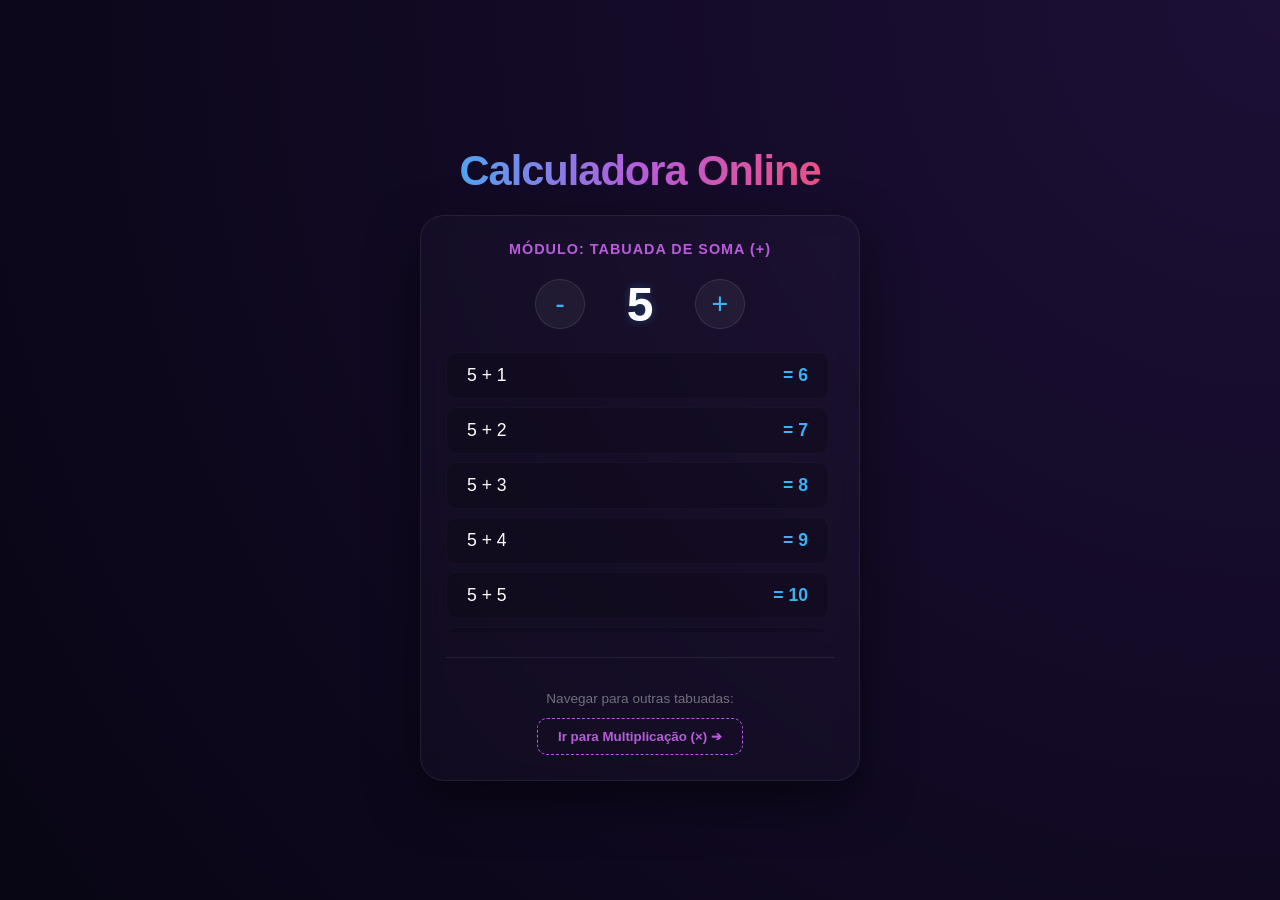
==== index.html @ ab7187d6 "Adicionando" ====
<!DOCTYPE html>
<html lang="pt-BR">
<head>
    <meta charset="UTF-8">
    <meta name="viewport" content="width=device-width, initial-scale=1.0">
    <title>Tabuada Online - Soma</title>
    <link rel="stylesheet" href="index.css">
</head>
<body>

    <div class="tabuada-container">
        <h1 class="title">Calculadora Online</h1>
        
        <div class="box-tabuada">
            <div class="subtitle">Módulo: Tabuada de Soma (+)</div>
            
            <!-- Controle do Número -->
            <div class="controle-numero">
                <button class="btn-seta" onclick="alterarNumero(-1)">-</button>
                <div class="numero-atual" id="num-display">5</div>
                <button class="btn-seta" onclick="alterarNumero(1)">+</button>
            </div>

            <div class="tabuada-grade" id="grade-resultado">
            </div>

            <div class="area-externa">
                <p>Navegar para outras tabuadas:</p>
                <button class="btn-link" onclick="irParaMultiplicacao()">Ir para Multiplicação (×) ➔</button>
            </div>
        </div>
    </div>

    <script src="index.js"></script>
</body>
</html>
---- index.css ----
body {
    margin: 0;
    padding: 0;
    background: radial-gradient(circle at top right, #1d0f36 0%, #080514 100%);
    display: flex;
    justify-content: center;
    align-items: center;
    min-height: 100vh;
    font-family: 'Segoe UI', Tahoma, Geneva, Verdana, sans-serif;
    color: #ffffff;
}

.tabuada-container {
    width: 100%;
    max-width: 480px;
    padding: 20px;
    box-sizing: border-box;
}

.title {
    font-size: 2.6rem;
    font-weight: 800;
    margin-bottom: 20px;
    background: linear-gradient(90deg, #3bb2f5 0%, #b85cdb 50%, #f74c72 100%);
    -webkit-background-clip: text;
    -webkit-text-fill-color: transparent;
    text-align: center;
    letter-spacing: -1px;
}

.box-tabuada {
    background: rgba(255, 255, 255, 0.02);
    border: 1px solid rgba(255, 255, 255, 0.07);
    border-radius: 24px;
    padding: 25px;
    box-shadow: 0 20px 50px rgba(0, 0, 0, 0.5);
    backdrop-filter: blur(10px);
}

.subtitle {
    color: #b85cdb;
    font-size: 0.9rem;
    margin-bottom: 20px;
    text-transform: uppercase;
    letter-spacing: 1px;
    font-weight: 700;
    text-align: center;
}

.controle-numero {
    display: flex;
    justify-content: center;
    align-items: center;
    gap: 25px;
    margin-bottom: 20px;
}

.btn-seta {
    background: rgba(255, 255, 255, 0.05);
    border: 1px solid rgba(255, 255, 255, 0.1);
    color: #3bb2f5;
    font-size: 1.8rem;
    width: 50px;
    height: 50px;
    border-radius: 50%;
    cursor: pointer;
    display: flex;
    align-items: center;
    justify-content: center;
    transition: all 0.2s ease;
}

.btn-seta:hover {
    background: #3bb2f5;
    color: #000;
    transform: scale(1.1);
}

.numero-atual {
    font-size: 3rem;
    font-weight: 800;
    color: #ffffff;
    min-width: 60px;
    text-align: center;
    text-shadow: 0 0 10px rgba(59, 178, 245, 0.3);
}

.tabuada-grade {
    display: flex;
    flex-direction: column;
    gap: 8px;
    max-height: 280px;
    overflow-y: auto;
    padding-right: 5px;
    margin-bottom: 25px;
}

.linha-tabuada {
    background: rgba(0, 0, 0, 0.2);
    border: 1px solid rgba(255, 255, 255, 0.03);
    padding: 12px 20px;
    border-radius: 10px;
    display: flex;
    justify-content: space-between;
    font-size: 1.1rem;
    font-weight: 500;
    animation: entrarCard 0.3s ease forwards;
}

.linha-tabuada span:last-child {
    color: #3bb2f5;
    font-weight: 700;
}

.area-externa {
    border-top: 1px solid rgba(255, 255, 255, 0.08);
    padding-top: 20px;
    text-align: center;
}

.area-externa p {
    font-size: 0.85rem;
    color: rgba(255, 255, 255, 0.4);
    margin-bottom: 12px;
}

.btn-link {
    background: transparent;
    border: 1px dashed #b85cdb;
    color: #b85cdb;
    padding: 10px 20px;
    border-radius: 10px;
    font-weight: 600;
    cursor: pointer;
    transition: all 0.2s ease;
}

.btn-link:hover {
    background: rgba(184, 92, 219, 0.1);
    border-color: #3bb2f5;
    color: #3bb2f5;
    transform: translateY(-2px);
}

@keyframes entrarCard {
    from { opacity: 0; transform: translateY(5px); }
    to { opacity: 1; transform: translateY(0); }
}
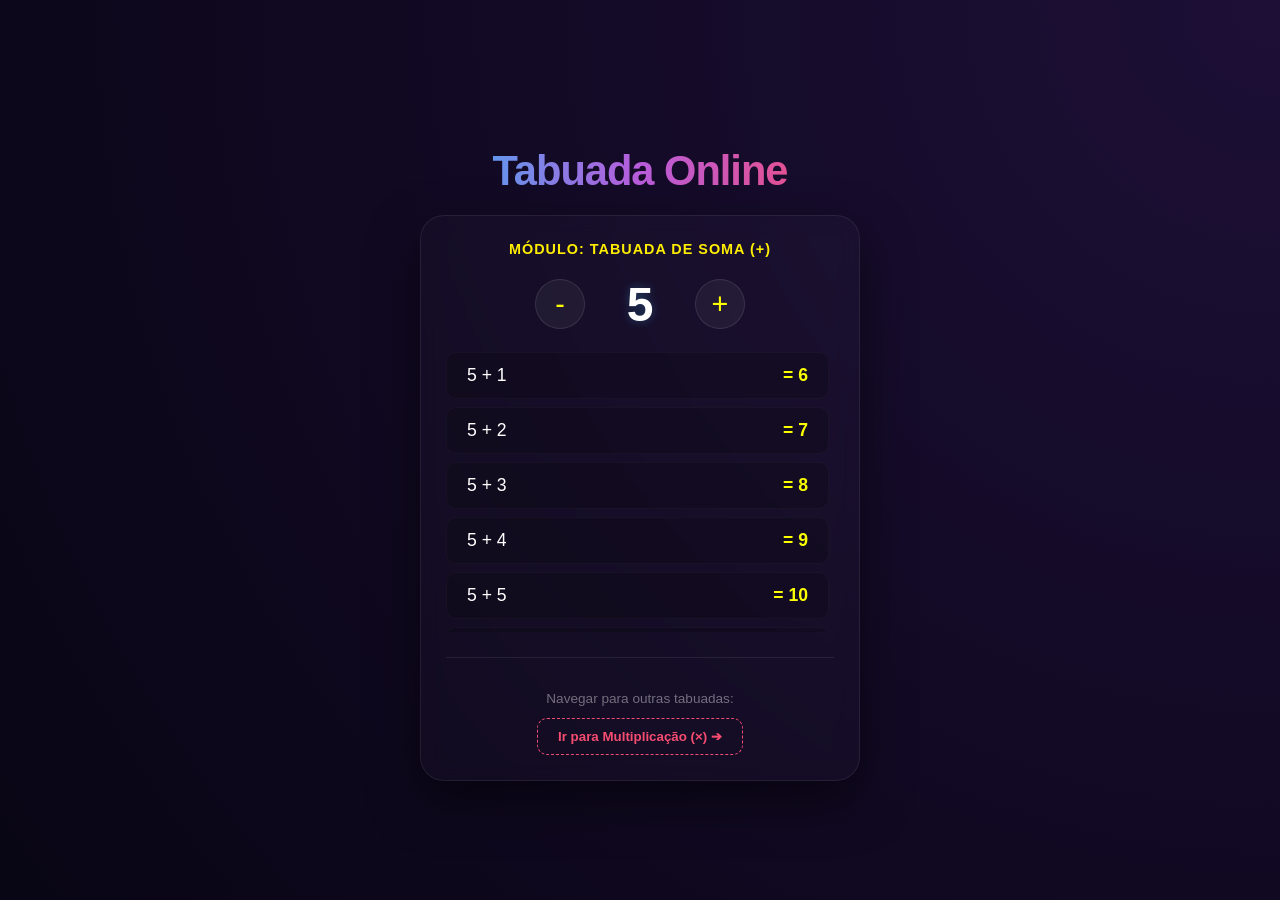
==== commit 75ef641b: "Adicionando" ====
--- a/index.html
+++ b/index.html
@@ -9,7 +9,7 @@
 <body>
 
     <div class="tabuada-container">
-        <h1 class="title">Calculadora Online</h1>
+        <h1 class="title">Tabuada Online</h1>
         
         <div class="box-tabuada">
             <div class="subtitle">Módulo: Tabuada de Soma (+)</div>
--- a/index.css
+++ b/index.css
@@ -1,3 +1,4 @@
+/* Configurações de Fundo (Dark) */
 body {
     margin: 0;
     padding: 0;
@@ -38,7 +39,7 @@
 }
 
 .subtitle {
-    color: #b85cdb;
+    color: #ffee00;
     font-size: 0.9rem;
     margin-bottom: 20px;
     text-transform: uppercase;
@@ -47,6 +48,7 @@
     text-align: center;
 }
 
+/* Seleção de Número com Setas */
 .controle-numero {
     display: flex;
     justify-content: center;
@@ -58,7 +60,7 @@
 .btn-seta {
     background: rgba(255, 255, 255, 0.05);
     border: 1px solid rgba(255, 255, 255, 0.1);
-    color: #3bb2f5;
+    color: #fbff00;
     font-size: 1.8rem;
     width: 50px;
     height: 50px;
@@ -71,7 +73,7 @@
 }
 
 .btn-seta:hover {
-    background: #3bb2f5;
+    background: #eeff00;
     color: #000;
     transform: scale(1.1);
 }
@@ -85,6 +87,33 @@
     text-shadow: 0 0 10px rgba(59, 178, 245, 0.3);
 }
 
+/* Abas de Modo */
+.modo-tabs {
+    display: flex;
+    gap: 10px;
+    margin-bottom: 25px;
+}
+
+.modo-btn {
+    flex: 1;
+    background: rgba(255, 255, 255, 0.03);
+    border: 1px solid rgba(255, 255, 255, 0.05);
+    color: rgba(255, 255, 255, 0.6);
+    padding: 12px;
+    border-radius: 12px;
+    cursor: pointer;
+    font-weight: 600;
+    transition: all 0.2s ease;
+}
+
+.modo-btn.active {
+    background: linear-gradient(135deg, #b85cdb 0%, #f74c72 100%);
+    color: #ffffff;
+    border: none;
+    box-shadow: 0 4px 15px rgba(184, 92, 219, 0.3);
+}
+
+/* Grade da Tabuada Gerada */
 .tabuada-grade {
     display: flex;
     flex-direction: column;
@@ -95,6 +124,7 @@
     margin-bottom: 25px;
 }
 
+/* Linhas/Cartões da Tabuada com Animação de Entrada */
 .linha-tabuada {
     background: rgba(0, 0, 0, 0.2);
     border: 1px solid rgba(255, 255, 255, 0.03);
@@ -104,14 +134,15 @@
     justify-content: space-between;
     font-size: 1.1rem;
     font-weight: 500;
-    animation: entrarCard 0.3s ease forwards;
+    animation: entrar Card 0.3s ease forwards;
 }
 
 .linha-tabuada span:last-child {
-    color: #3bb2f5;
+    color: #fbff00;
     font-weight: 700;
 }
 
+/* Área do Botão Externo */
 .area-externa {
     border-top: 1px solid rgba(255, 255, 255, 0.08);
     padding-top: 20px;
@@ -126,8 +157,8 @@
 
 .btn-link {
     background: transparent;
-    border: 1px dashed #b85cdb;
-    color: #b85cdb;
+    border: 1px dashed #f74c72;
+    color: #f74c72;
     padding: 10px 20px;
     border-radius: 10px;
     font-weight: 600;
@@ -136,9 +167,7 @@
 }
 
 .btn-link:hover {
-    background: rgba(184, 92, 219, 0.1);
-    border-color: #3bb2f5;
-    color: #3bb2f5;
+    background: rgba(247, 76, 114, 0.1);
     transform: translateY(-2px);
 }
 
